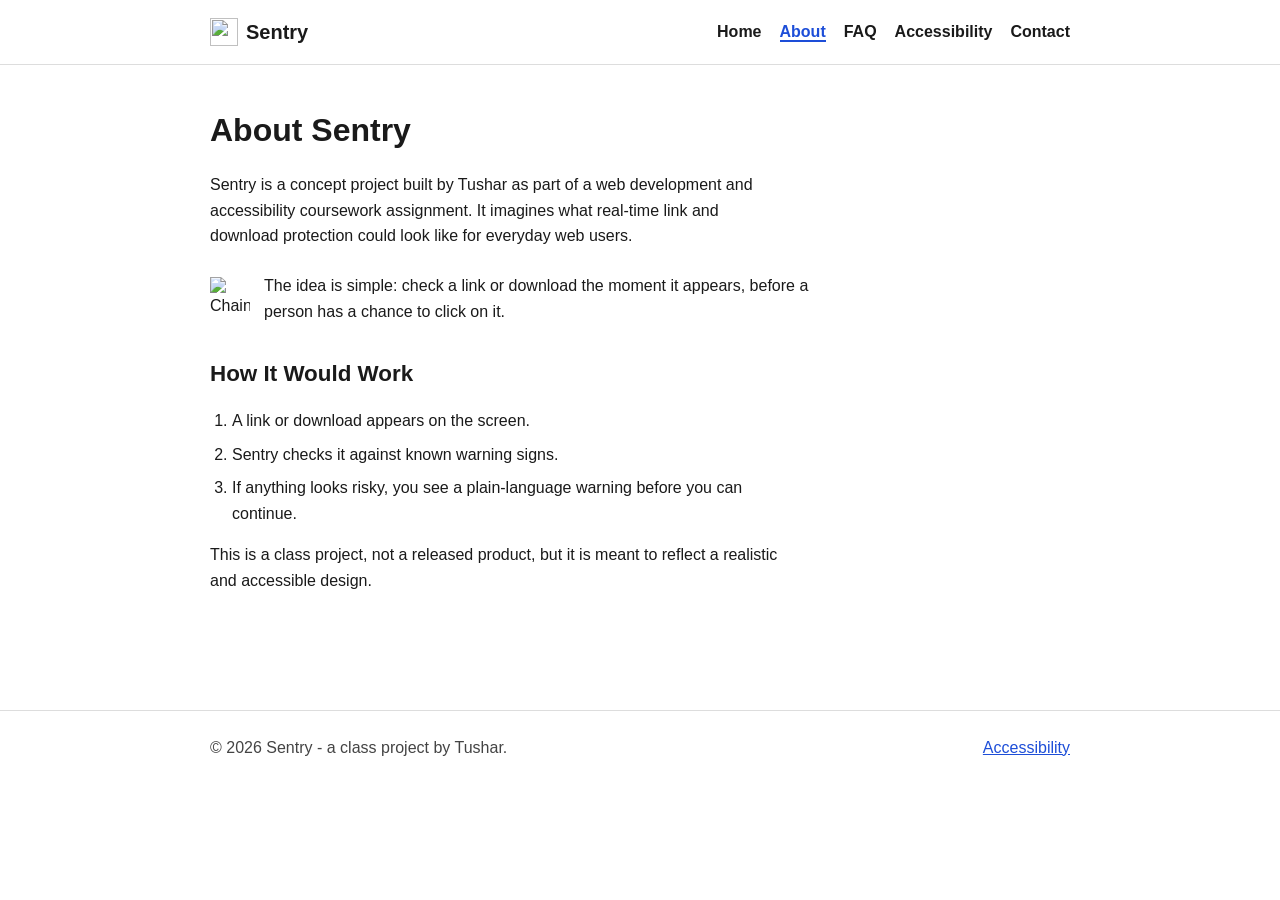
==== about.html @ 2e0be4ad "Add files via upload" ====
<!DOCTYPE html>
<html lang="en">
<head>
<meta charset="UTF-8">
<meta name="viewport" content="width=device-width, initial-scale=1.0">
<title>About - Sentry</title>
<meta name="description" content="About the Sentry concept: a link and download protection tool built as a web development coursework project.">
<link rel="stylesheet" href="style.css">
</head>
<body>

<header>
  <div class="container nav-wrap">
    <a href="index.html" class="logo">
      <img src="icons/shield.svg" alt="" width="28" height="28">
      Sentry
    </a>
    <nav aria-label="Main">
      <ul>
        <li><a href="index.html">Home</a></li>
        <li><a href="about.html" aria-current="page">About</a></li>
        <li><a href="faq.html">FAQ</a></li>
        <li><a href="accessibility.html">Accessibility</a></li>
        <li><a href="contact.html">Contact</a></li>
      </ul>
    </nav>
  </div>
</header>

<main>
  <div class="container">
    <h1>About Sentry</h1>
    <p>Sentry is a concept project built by Tushar as part of a web development and accessibility coursework assignment. It imagines what real-time link and download protection could look like for everyday web users.</p>

    <div class="icon-block">
      <img src="icons/link.svg" alt="Chain link icon representing a web link that has been checked" width="40" height="40">
      <p>The idea is simple: check a link or download the moment it appears, before a person has a chance to click on it.</p>
    </div>

    <h2>How It Would Work</h2>
    <ol class="plain">
      <li>A link or download appears on the screen.</li>
      <li>Sentry checks it against known warning signs.</li>
      <li>If anything looks risky, you see a plain-language warning before you can continue.</li>
    </ol>

    <p>This is a class project, not a released product, but it is meant to reflect a realistic and accessible design.</p>
  </div>
</main>

<footer>
  <div class="container footer-wrap">
    <p>&copy; 2026 Sentry - a class project by Tushar.</p>
    <p><a href="accessibility.html">Accessibility</a></p>
  </div>
</footer>

<script src="script.js"></script>
</body>
</html>
---- style.css ----
/* ===== Base ===== */
:root {
  --text: #1a1a1a;
  --bg: #ffffff;
  --muted-bg: #f4f4f4;
  --border: #dddddd;
  --accent: #1d4ed8;
  --accent-dark: #1741b0;
  --warn: #b45309;
}

* { box-sizing: border-box; }

body {
  margin: 0;
  font-family: Arial, Helvetica, sans-serif;
  font-size: 1rem;
  line-height: 1.6;
  color: var(--text);
  background: var(--bg);
}

.container {
  max-width: 900px;
  margin: 0 auto;
  padding: 0 20px;
}

h1 { font-size: 2rem; margin: 0 0 16px; }
h2 { font-size: 1.4rem; margin: 32px 0 12px; }
p { margin: 0 0 16px; max-width: 65ch; }
a { color: var(--accent); }

/* ===== Header / Nav ===== */
header {
  border-bottom: 1px solid var(--border);
  padding: 16px 0;
}

.nav-wrap {
  display: flex;
  align-items: center;
  justify-content: space-between;
  flex-wrap: wrap;
  gap: 12px;
}

.logo {
  display: flex;
  align-items: center;
  gap: 8px;
  font-size: 1.25rem;
  font-weight: bold;
  text-decoration: none;
  color: var(--text);
}

nav ul {
  list-style: none;
  display: flex;
  flex-wrap: wrap;
  gap: 18px;
  margin: 0;
  padding: 0;
}

nav a {
  text-decoration: none;
  color: var(--text);
  font-weight: bold;
}

nav a:hover,
nav a:focus {
  color: var(--accent);
  text-decoration: underline;
}

nav a[aria-current="page"] {
  color: var(--accent);
  border-bottom: 2px solid var(--accent);
}

/* ===== Main content ===== */
main {
  padding: 40px 0 60px;
}

.icon-block {
  display: flex;
  align-items: flex-start;
  gap: 14px;
  margin: 24px 0;
}

.icon-block img {
  flex-shrink: 0;
  margin-top: 4px;
}

.icon-block p { margin: 0; }

ul.plain, ol.plain {
  padding-left: 22px;
  max-width: 65ch;
}

ul.plain li, ol.plain li {
  margin-bottom: 8px;
}

.btn {
  display: inline-block;
  background: var(--accent);
  color: #ffffff;
  padding: 12px 22px;
  border-radius: 4px;
  text-decoration: none;
  font-weight: bold;
  font-size: 1rem;
  border: none;
  cursor: pointer;
}

.btn:hover,
.btn:focus {
  background: var(--accent-dark);
}

/* ===== Table ===== */
table {
  border-collapse: collapse;
  width: 100%;
  max-width: 700px;
  margin: 16px 0 24px;
}

table caption {
  text-align: left;
  font-weight: bold;
  margin-bottom: 8px;
}

th, td {
  border: 1px solid var(--border);
  padding: 10px 12px;
  text-align: left;
}

th { background: var(--muted-bg); }

/* ===== Definition list (FAQ) ===== */
dl { max-width: 65ch; }
dt { font-weight: bold; margin-top: 16px; }
dd { margin: 4px 0 0; }

/* ===== Form (Contact) ===== */
form { max-width: 480px; }

label {
  display: block;
  font-weight: bold;
  margin-bottom: 6px;
}

input, textarea {
  width: 100%;
  padding: 10px;
  margin-bottom: 18px;
  border: 1px solid var(--border);
  border-radius: 4px;
  font-size: 1rem;
  font-family: inherit;
}

textarea { min-height: 120px; resize: vertical; }

.confirm-msg {
  background: var(--muted-bg);
  border: 1px solid var(--border);
  padding: 14px 16px;
  border-radius: 4px;
  margin-top: 16px;
  display: none;
}

.confirm-msg.show { display: block; }

/* ===== Footer ===== */
footer {
  border-top: 1px solid var(--border);
  padding: 24px 0;
  margin-top: 40px;
}

.footer-wrap {
  display: flex;
  justify-content: space-between;
  align-items: center;
  flex-wrap: wrap;
  gap: 10px;
  color: #444444;
}

.footer-wrap p { margin: 0; }

/* ===== Accessibility helpers ===== */
a:focus-visible,
button:focus-visible,
input:focus-visible,
textarea:focus-visible {
  outline: 3px solid var(--accent);
  outline-offset: 2px;
}

.visually-hidden {
  position: absolute;
  width: 1px;
  height: 1px;
  padding: 0;
  margin: -1px;
  overflow: hidden;
  clip: rect(0, 0, 0, 0);
  white-space: nowrap;
  border: 0;
}
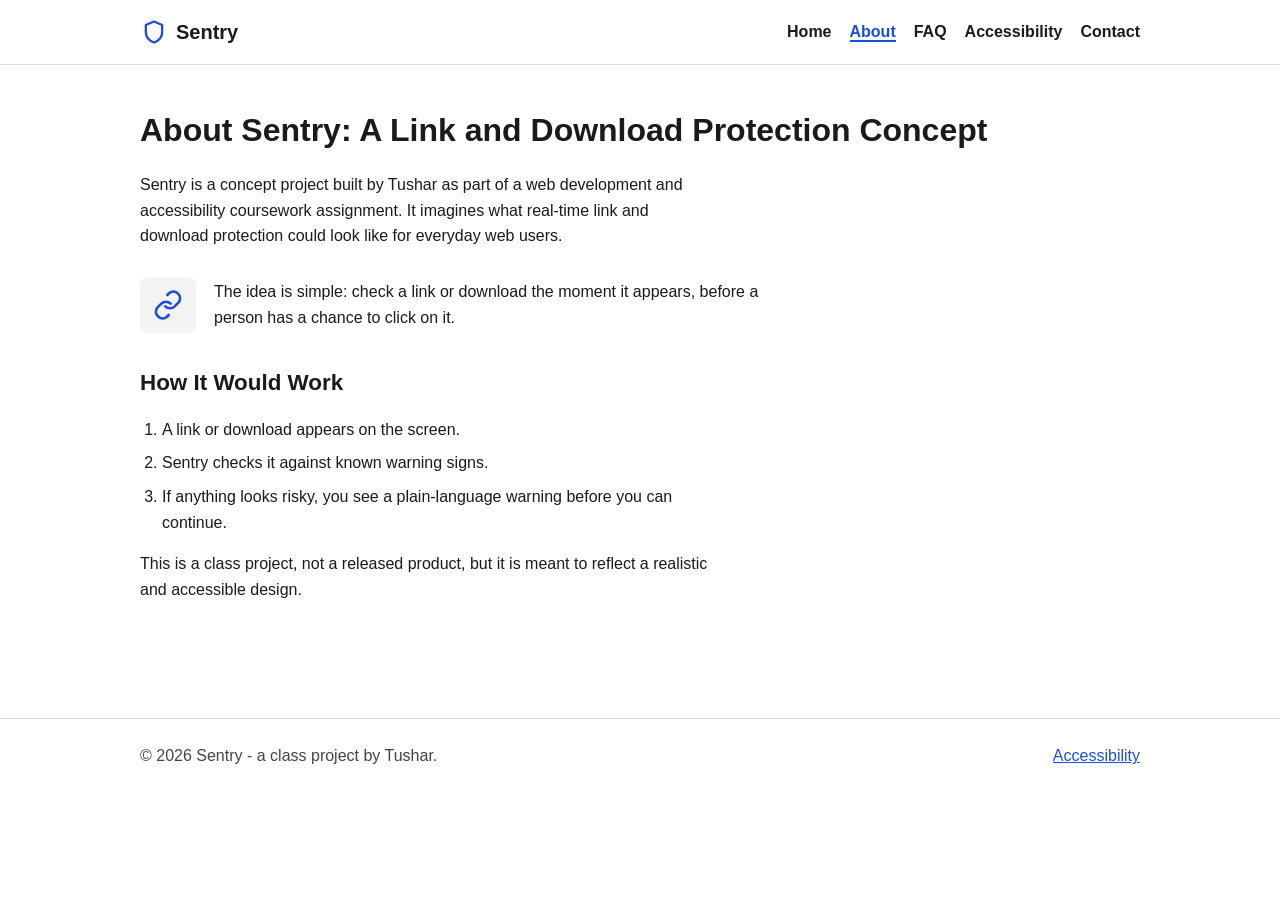
==== commit dcee423f: "Add files via upload" ====
--- a/about.html
+++ b/about.html
@@ -3,8 +3,9 @@
 <head>
 <meta charset="UTF-8">
 <meta name="viewport" content="width=device-width, initial-scale=1.0">
-<title>About - Sentry</title>
+<title>About Sentry - Link and Download Protection Concept</title>
 <meta name="description" content="About the Sentry concept: a link and download protection tool built as a web development coursework project.">
+<link rel="icon" type="image/svg+xml" href="icons/shield.svg">
 <link rel="stylesheet" href="style.css">
 </head>
 <body>
@@ -29,20 +30,24 @@
 
 <main>
   <div class="container">
-    <h1>About Sentry</h1>
+    <h1>About Sentry: A Link and Download Protection Concept</h1>
     <p>Sentry is a concept project built by Tushar as part of a web development and accessibility coursework assignment. It imagines what real-time link and download protection could look like for everyday web users.</p>
 
-    <div class="icon-block">
-      <img src="icons/link.svg" alt="Chain link icon representing a web link that has been checked" width="40" height="40">
-      <p>The idea is simple: check a link or download the moment it appears, before a person has a chance to click on it.</p>
-    </div>
+    <section aria-label="The core idea">
+      <div class="icon-block">
+        <img src="icons/link.svg" alt="Chain link icon representing a web link checked by Sentry link protection" width="56" height="56">
+        <p>The idea is simple: check a link or download the moment it appears, before a person has a chance to click on it.</p>
+      </div>
+    </section>
 
-    <h2>How It Would Work</h2>
-    <ol class="plain">
-      <li>A link or download appears on the screen.</li>
-      <li>Sentry checks it against known warning signs.</li>
-      <li>If anything looks risky, you see a plain-language warning before you can continue.</li>
-    </ol>
+    <section aria-labelledby="how-heading">
+      <h2 id="how-heading">How It Would Work</h2>
+      <ol class="plain">
+        <li>A link or download appears on the screen.</li>
+        <li>Sentry checks it against known warning signs.</li>
+        <li>If anything looks risky, you see a plain-language warning before you can continue.</li>
+      </ol>
+    </section>
 
     <p>This is a class project, not a released product, but it is meant to reflect a realistic and accessible design.</p>
   </div>
--- a/style.css
+++ b/style.css
@@ -21,7 +21,7 @@
 }
 
 .container {
-  max-width: 900px;
+  max-width: 1040px;
   margin: 0 auto;
   padding: 0 20px;
 }
@@ -88,17 +88,78 @@
 
 .icon-block {
   display: flex;
-  align-items: flex-start;
-  gap: 14px;
-  margin: 24px 0;
+  align-items: center;
+  gap: 18px;
+  margin: 28px 0;
 }
 
 .icon-block img {
   flex-shrink: 0;
-  margin-top: 4px;
+  width: 56px;
+  height: 56px;
+  padding: 12px;
+  background: var(--muted-bg);
+  border-radius: var(--radius, 8px);
 }
 
 .icon-block p { margin: 0; }
+
+/* Standalone icon above a page heading (Accessibility, Contact) */
+.page-icon {
+  display: block;
+  width: 56px;
+  height: 56px;
+  padding: 12px;
+  margin-bottom: 16px;
+  background: var(--muted-bg);
+  border-radius: var(--radius, 8px);
+}
+
+.hero {
+  display: flex;
+  align-items: center;
+  gap: 40px;
+  margin-bottom: 12px;
+}
+
+.hero-text {
+  flex: 1 1 320px;
+}
+
+.hero-text h1 {
+  margin-top: 0;
+}
+
+.hero-text p {
+  max-width: 50ch;
+}
+
+.hero-illustration {
+  display: block;
+  flex: 1 1 280px;
+  width: 100%;
+  max-width: 360px;
+  margin: 0;
+}
+
+@media (max-width: 700px) {
+  .hero {
+    flex-direction: column;
+    align-items: flex-start;
+  }
+
+  .hero-illustration {
+    max-width: 320px;
+  }
+
+  /* Larger tap targets for the menu on phones (46px minimum height) */
+  nav a,
+  .logo {
+    display: inline-flex;
+    align-items: center;
+    min-height: 46px;
+  }
+}
 
 ul.plain, ol.plain {
   padding-left: 22px;
@@ -163,7 +224,7 @@
   margin-bottom: 6px;
 }
 
-input, textarea {
+input, textarea, select {
   width: 100%;
   padding: 10px;
   margin-bottom: 18px;
@@ -171,9 +232,35 @@
   border-radius: 4px;
   font-size: 1rem;
   font-family: inherit;
+  background: #ffffff;
+  color: var(--text);
 }
 
 textarea { min-height: 120px; resize: vertical; }
+
+fieldset {
+  border: 1px solid var(--border);
+  border-radius: 4px;
+  padding: 12px 16px 16px;
+  margin: 0 0 18px;
+}
+
+legend {
+  font-weight: bold;
+  padding: 0 6px;
+}
+
+.radio-label, .checkbox-label {
+  display: block;
+  font-weight: normal;
+  margin-bottom: 8px;
+}
+
+.radio-label input, .checkbox-label input {
+  width: auto;
+  margin: 0 8px 0 0;
+  vertical-align: middle;
+}
 
 .confirm-msg {
   background: var(--muted-bg);
@@ -185,6 +272,21 @@
 }
 
 .confirm-msg.show { display: block; }
+
+/* Inline validation messages (shown by script.js) */
+.field-error {
+  display: block;
+  margin: -12px 0 18px;
+  font-weight: bold;
+  color: #b91c1c;
+}
+
+.field-error:empty { display: none; }
+
+input[aria-invalid="true"],
+textarea[aria-invalid="true"] {
+  border: 2px solid #b91c1c;
+}
 
 /* ===== Footer ===== */
 footer {
